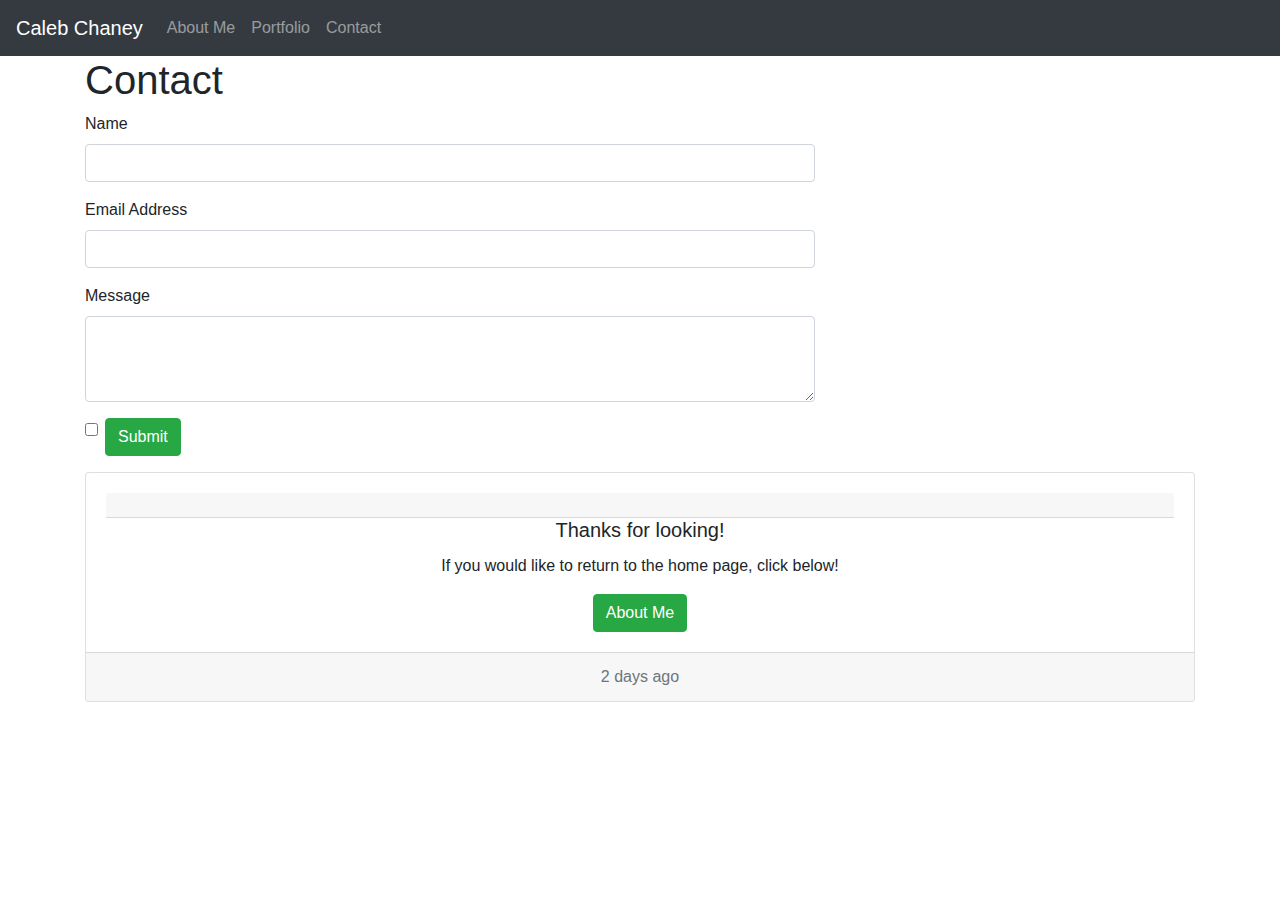
==== contact.html @ ed945360 "updated html and css" ====
<!DOCTYPE html>
<html lang="en">
<head>
    <meta charset="UTF-8">
    <title>Responsive Portfolio</title>
    <link rel="stylesheet" href="https://maxcdn.bootstrapcdn.com/bootstrap/4.0.0/css/bootstrap.min.css"/>
    <link rel="stylesheet" type="text/css" href="style.css"/>
</head>

<body>
      <nav class="navbar navbar-expand-lg navbar-dark bg-dark">
        <a class="navbar-brand" href="#">Caleb Chaney</a>
        <button class="navbar-toggler" type="button" data-toggle="collapse" data-target="#navbarNav" aria-controls="navbarNav" aria-expanded="false" aria-label="Toggle navigation">
          <span class="navbar-toggler-icon"></span>
        </button>
        <div class="collapse navbar-collapse" id="navbarNav">
          <ul class="navbar-nav">
            <li class="nav-item">
              <a class="nav-link" href="index.html">About Me<span class="sr-only">(current)</span></a>
            </li>
            <li class="nav-item">
              <a class="nav-link" href="portfolio.html">Portfolio</a>
            </li>
            <li class="nav-item">
                <a class="nav-link" href="contact.html">Contact</a>
            </li>
          </ul>
        </div>
      </nav>
    <div class="container">
        <div class="row">
            <div class="col-md-8">
                <h1 class="margin">Contact</h1>
                <form class="margin-top2">
                    <div class="form-group">
                      <label for="exampleName">Name</label>
                      <input type="name" class="form-control" id="examplename1">
                    </div>
                    <div class="form-group">
                      <label for="exampleEmailAddress">Email Address</label>
                      <input type="email" class="form-control" id="exampleInputEmail1" aria-describedby="emailHelp">
                    </div>
                    <div class="form-group">
                        <label for="exampleFormControlTextarea1">Message</label>
                        <textarea class="form-control" id="exampleFormControlTextarea1" rows="3"></textarea>
                    </div>
                    <div class="form-group form-check">
                        <input type="checkbox" class="form-check-input" id="exampleCheck1">
                        <button type="submit" class="btn btn-success">Submit</button>
                    </div>
                </form>
            </div>
      </div>
</body>

<footer class="margin-top">
  <div class="card text-center">
      <div class="card-body">
        <div class="card-header">
        </div>
        <h5 class="card-title">Thanks for looking!</h5>
        <p class="card-text">If you would like to return to the home page, click below!</p>
        <a href="index.html" class="btn btn-success">About Me</a>
      </div>
      <div class="card-footer text-muted">
        2 days ago
      </div>
    </div>
</footer>

</html>
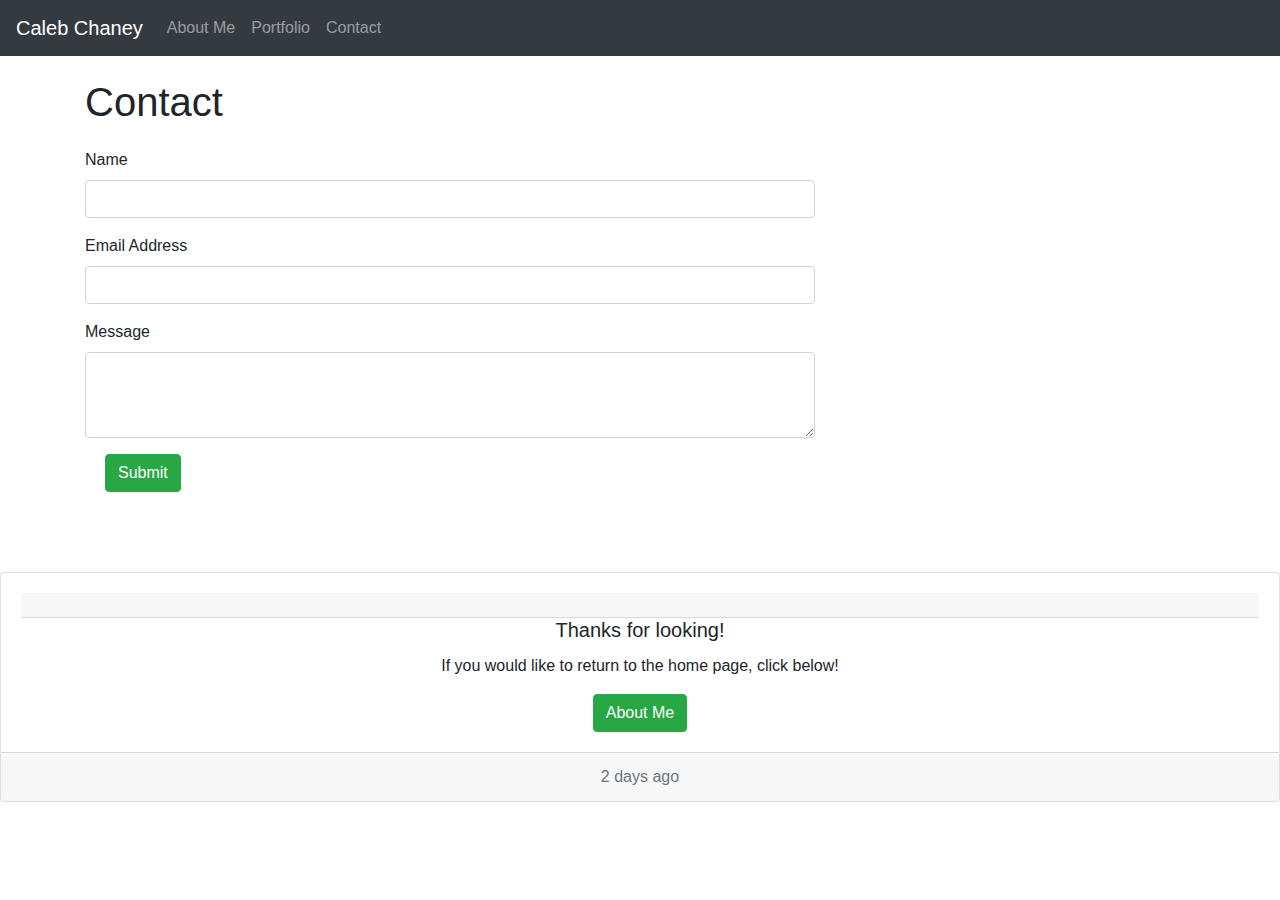
==== commit 0d4a8300: "Updated HTML Files" ====
--- a/contact.html
+++ b/contact.html
@@ -1,71 +1,73 @@
 <!DOCTYPE html>
 <html lang="en">
+
 <head>
-    <meta charset="UTF-8">
-    <title>Responsive Portfolio</title>
-    <link rel="stylesheet" href="https://maxcdn.bootstrapcdn.com/bootstrap/4.0.0/css/bootstrap.min.css"/>
-    <link rel="stylesheet" type="text/css" href="style.css"/>
+  <meta charset="UTF-8">
+  <title>Responsive Portfolio</title>
+  <link rel="stylesheet" href="https://maxcdn.bootstrapcdn.com/bootstrap/4.0.0/css/bootstrap.min.css" />
+  <link rel="stylesheet" type="text/css" href="Assets/style.css" />
 </head>
 
 <body>
-      <nav class="navbar navbar-expand-lg navbar-dark bg-dark">
-        <a class="navbar-brand" href="#">Caleb Chaney</a>
-        <button class="navbar-toggler" type="button" data-toggle="collapse" data-target="#navbarNav" aria-controls="navbarNav" aria-expanded="false" aria-label="Toggle navigation">
-          <span class="navbar-toggler-icon"></span>
-        </button>
-        <div class="collapse navbar-collapse" id="navbarNav">
-          <ul class="navbar-nav">
-            <li class="nav-item">
-              <a class="nav-link" href="index.html">About Me<span class="sr-only">(current)</span></a>
-            </li>
-            <li class="nav-item">
-              <a class="nav-link" href="portfolio.html">Portfolio</a>
-            </li>
-            <li class="nav-item">
-                <a class="nav-link" href="contact.html">Contact</a>
-            </li>
-          </ul>
-        </div>
-      </nav>
-    <div class="container">
-        <div class="row">
-            <div class="col-md-8">
-                <h1 class="margin">Contact</h1>
-                <form class="margin-top2">
-                    <div class="form-group">
-                      <label for="exampleName">Name</label>
-                      <input type="name" class="form-control" id="examplename1">
-                    </div>
-                    <div class="form-group">
-                      <label for="exampleEmailAddress">Email Address</label>
-                      <input type="email" class="form-control" id="exampleInputEmail1" aria-describedby="emailHelp">
-                    </div>
-                    <div class="form-group">
-                        <label for="exampleFormControlTextarea1">Message</label>
-                        <textarea class="form-control" id="exampleFormControlTextarea1" rows="3"></textarea>
-                    </div>
-                    <div class="form-group form-check">
-                        <input type="checkbox" class="form-check-input" id="exampleCheck1">
-                        <button type="submit" class="btn btn-success">Submit</button>
-                    </div>
-                </form>
-            </div>
+  <nav class="navbar navbar-expand-lg navbar-dark bg-dark">
+    <a class="navbar-brand" href="#">Caleb Chaney</a>
+    <button class="navbar-toggler" type="button" data-toggle="collapse" data-target="#navbarNav"
+      aria-controls="navbarNav" aria-expanded="false" aria-label="Toggle navigation">
+      <span class="navbar-toggler-icon"></span>
+    </button>
+    <div class="collapse navbar-collapse" id="navbarNav">
+      <ul class="navbar-nav">
+        <li class="nav-item">
+          <a class="nav-link" href="index.html">About Me<span class="sr-only">(current)</span></a>
+        </li>
+        <li class="nav-item">
+          <a class="nav-link" href="portfolio.html">Portfolio</a>
+        </li>
+        <li class="nav-item">
+          <a class="nav-link" href="contact.html">Contact</a>
+        </li>
+      </ul>
+    </div>
+  </nav>
+  <div class="container">
+    <div class="row">
+      <div class="col-md-8">
+        <h1 class="margin">Contact</h1>
+        <form class="margin-top2">
+          <div class="form-group">
+            <label for="exampleName">Name</label>
+            <input type="name" class="form-control" id="examplename1">
+          </div>
+          <div class="form-group">
+            <label for="exampleEmailAddress">Email Address</label>
+            <input type="email" class="form-control" id="exampleInputEmail1" aria-describedby="emailHelp">
+          </div>
+          <div class="form-group">
+            <label for="exampleFormControlTextarea1">Message</label>
+            <textarea class="form-control" id="exampleFormControlTextarea1" rows="3"></textarea>
+          </div>
+          <div class="form-group form-check">
+            <button type="submit" class="btn btn-success">Submit</button>
+          </div>
+        </form>
       </div>
+    </div>
+  </div>
 </body>
 
 <footer class="margin-top">
   <div class="card text-center">
-      <div class="card-body">
-        <div class="card-header">
-        </div>
-        <h5 class="card-title">Thanks for looking!</h5>
-        <p class="card-text">If you would like to return to the home page, click below!</p>
-        <a href="index.html" class="btn btn-success">About Me</a>
+    <div class="card-body">
+      <div class="card-header">
       </div>
-      <div class="card-footer text-muted">
-        2 days ago
-      </div>
+      <h5 class="card-title">Thanks for looking!</h5>
+      <p class="card-text">If you would like to return to the home page, click below!</p>
+      <a href="index.html" class="btn btn-success">About Me</a>
     </div>
+    <div class="card-footer text-muted">
+      2 days ago
+    </div>
+  </div>
 </footer>
 
 </html>--- a/Assets/style.css
+++ b/Assets/style.css
@@ -0,0 +1,38 @@
+/* Class Styles */
+
+.margin-top {
+    margin-top: 5%;
+}
+.margin-top2 {
+    margin-top: 3%;
+}
+.margin {
+    margin-top: 3%;
+    margin-bottom: 3%;
+}
+.textmargin {
+    margin-top: 10%;
+}
+.font {
+    font-family: italic;
+    }
+.responsive {
+    max-width: 100%;
+    height: auto;
+} 
+
+/* ID Styles */
+
+#listmargin {
+    margin-top: 15%;
+    margin-bottom: 20%;
+    margin-left: 30%;
+}
+#bigmargintop {
+    margin-top: 30%;
+    margin-left: 35%;
+}
+#leftmargin {
+    margin-left: 20%;
+}
+
